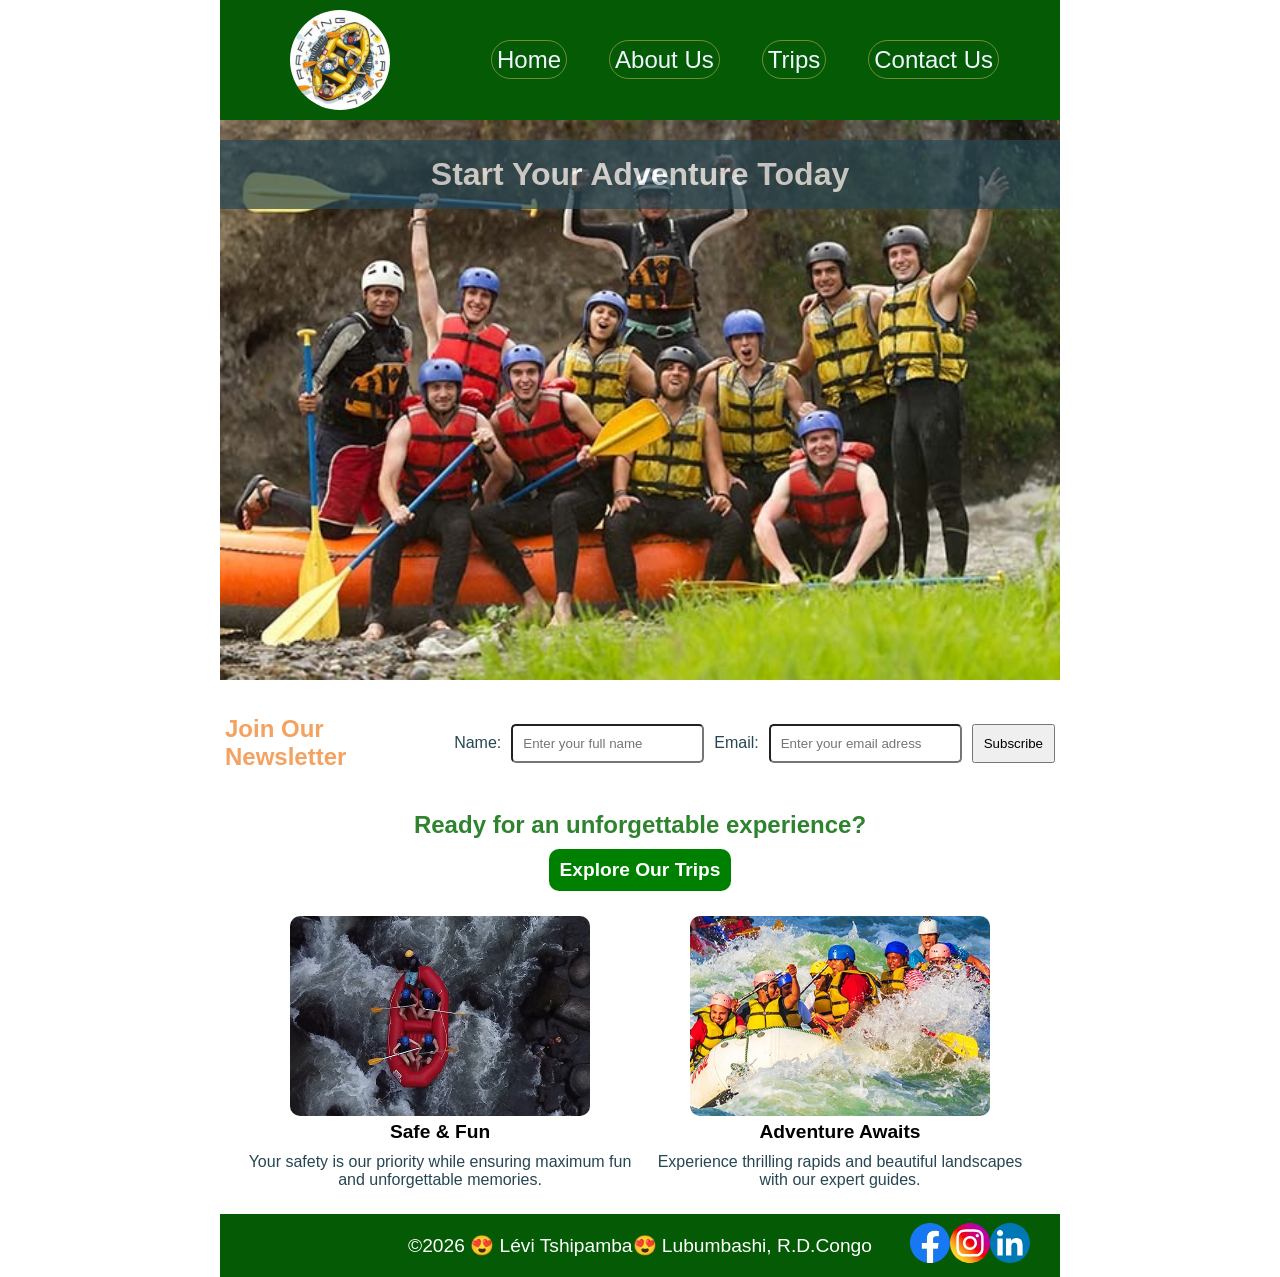
==== wwr/index.html @ 9deaa59b "homepage" ====
<!DOCTYPE html>
<html lang="en">
<head>
    <meta charset="UTF-8">
    <meta name="viewport" content="width=device-width, initial-scale=1.0">
    <title>About US</title>
    <meta name="description" content="This page explain ours objectivs, hobbies and description of us">
    <link rel="stylesheet" href="styles/rafting.css">
    <meta name="author" content="Lévi Tshipamba">
</head>
<body>
    <header>
        <div class="logo">
            <img src="images/logo.png" alt="logo of our website">
        </div>
        <nav>
            <ul>
                <li><a href="index.html">Home</a></li>
                <li><a href="about.html">About Us</a></li>
                <li><a href="trips.html">Trips</a></li>
                <li><a href="contact.html">Contact Us</a></li>
            </ul>
        </nav>
    </header>

    <main>
        <div class="hero">
            <img src="images/rafting1.jpg" alt="rafting pict">
            <h1>Start Your Adventure Today</h1>
        </div>

        <section class="newsletter">
            <h2>Join Our Newsletter</h2>
            <label for="name">Name:</label>
            <input type="text" name="name" id="name" placeholder="Enter your full name" required>
            <label for="email">Email:</label>
            <input type="email" name="email" id="email" placeholder="Enter your email adress" required>
            <button>Subscribe</button>
        </section>

        <section class="call">
            <h3>Ready for an unforgettable experience?</h3>
            <button><a href="trips.html">Explore Our Trips</a></button>
        </section>

        <section class="Adventure">
            <figure>
                <img src="images/rafting6.jpg" alt="rafting image">
                <figcaption>Safe & Fun</figcaption>
                <p>Your safety is our priority while ensuring maximum fun and unforgettable memories.</p>
            </figure>

            <figure>
                <img src="images/rafting7.jpg" alt="rafting image">
                <figcaption>Adventure Awaits</figcaption>
                <p>Experience thrilling rapids and beautiful landscapes with our expert guides.</p>
            </figure>
        </section>

    </main>

    <footer>
        <p>&copy;2026 😍 Lévi Tshipamba😍 Lubumbashi, R.D.Congo </p>
        <nav class="socialmedia">
            <a href="#"><img src="images/facebook.svg" alt="facebook icon"></a>
            <a href="#"><img src="images/instagram.svg" alt="instaram icon"></a>
            <a href="#"><img src="images/linkedin.svg" alt="linkedin icon"></a>
        </nav>
    </footer>
</body>
</html>
---- wwr/styles/rafting.css ----
:root{
    --primary-color:#055a05;
    --secondary-color:#f4a261;
    --accent1-color:#264653;
    --accent2-color:#e9c46a;
    --heading-font: Verdana, Geneva, Tahoma, sans-serif;
    --body-font: Arial, Helvetica, sans-serif;
}

*{
    margin: 0;
    padding: 0;
    box-sizing: border-box;
}

input:focus , textarea:focus{
    outline: none;
}

body{
    font-family: var(--body-font);
    color: var(--accent1-color);
}

header{
    background-color: var(--primary-color);
    color: var(--accent2-color);
    display: grid;
    grid-template-columns: 200px 1fr;
    align-items: center;
    gap:10px;
    padding: 10px 20px;
}

.logo{
    display: flex;
    justify-content: center;
    align-items: center;
}
.logo img{
    border-radius: 50%;
    width: 100px;
    height: auto;

}

nav ul{
    display: flex;
    justify-content: space-around;
    align-items: center;
    list-style: none;
    font-size: 1.5rem;
}

header nav a {
    text-decoration: none;
    padding: 5px;
    color:aliceblue;
    transition: 1s ease-in;
    border: 1px solid #e9c56a7a;
    border-radius: 20px;
}

header nav a:hover{
    background-color: #e9c46a;
    color: black;
}


header, main, footer {
    width: 840px;
    margin: 0 auto;
}

.hero {
    position: relative;
}

.hero img{
    display: block;
    width: 100%;
    height: auto;
}

.hero h1{
    position: absolute;
    top: 20px;
    width: 100%;
    padding: 16px;
    text-align: center;
    opacity: .7;
    background-color: var(--accent1-color);
    color: white;
}

.hero article img{
    float: right;
    width: 125px;
}

h2{
    font-family: var(--heading-font);
    color: var(--secondary-color);
}

.hero article{
    position: absolute;
    top: 80px;
    background-color:var(--accent2-color);
}

nav, p, section, article {
    margin: 15px;
    padding: 5px;
}

.section1{
    display: grid;
    grid-template-columns: repeat(3, 1fr);
    align-items: center;
    justify-content: center;
}

.section1 h2{
    grid-column: 1/-1;
    text-align: center;
}

.section1 img{
    width:  100%;
    height: auto;
}

.section2 h2{
    grid-column: 1/-1;
    text-align: center;
}

.section2{
    display: grid;
    grid-template-columns: repeat(5, 1fr);
    align-items: center;
    justify-content: center;
    gap: 5px;
    flex-wrap: wrap;
}

.section2 figure {
    display: flex;
    flex-direction: column;
    align-items: center;
}

.section2 figure img{
    width: 150px;
    height: 100px;
    object-fit: cover;
    border-radius: 10px;
}

footer{
    background-color: var(--primary-color);
    color:white;
    display: flex;
    justify-content: center;
    align-items: center;
    position: relative;
    font-size: 1.2rem;
}

.socialmedia{
    display: flex;
    align-items: center;
    justify-content: center;
    text-decoration: none;
    position: absolute;
    right: 10px;
}

.socialmedia a{
    width: 40px;
    text-decoration: none;
}

/* About Us section */

.infos {
    display: flex;
    flex-direction: column;
    justify-content: center;
    align-items: center;
}

.infos p{
    padding:0;
    margin: 5px;
}

.map iframe{
    width: 100%;
    height: 100%;
}

.card {
    display: grid;
    grid-template-columns: repeat(2, 1fr);
    gap: 10px;
    justify-content: center;
}

form{
    padding: 10px;
}

#name, #email{
    padding: 10px;
    margin-left: 40px;
    border-radius: 5px;
}

#email{
    padding: 10px;
    margin-left: 43px;
    margin-top: 5px;
}

.purposeMessage{
    display: flex;
    align-items: center;
    margin-top: 10px;
}

.purposeMessage P{
    padding: 0;
    margin: 0 20px 0 0;
}

#message::placeholder {
    padding: 10px;
}

.btn{
    width: 100%;
    padding: 10px;
    border-radius: 5px;
    font-size: 1.2rem;
    font-weight: bold;
    cursor: pointer;
}


/* Our Team */

.team h2{
    text-align: center;
    margin-bottom: 10px; 
}

.ourteam{
    display: flex;
    align-items: center;
    justify-content: center;
    gap: 30px;
}

figure,.team figcaption{
    display: flex;
    flex-direction: column;
    align-items: center;
    justify-content: center;
}

.team figure img{
    height: 100px;
    width: 90px;
    object-fit: cover;
    border-radius: 50%;
}

.team figcaption p{
    margin: 0;
    padding: 0;
}


/* home page */

.newsletter{
    display: flex;
    align-items: center;
    justify-content: center;
    gap:10px;
    margin: 30px 0;
}

#name, #email{
    margin: 0;
}

.newsletter button{
    padding: 10px;
    cursor: pointer;

}

.call {
    display: flex;
    align-items: center;
    justify-content: center;
    flex-direction: column;
    gap: 10px;
}

.call h3{
    font-size: 1.5rem;
    color: rgb(46, 132, 46);
}
.call button{
    /* background-color: var(--primary-color); */
    background: green;
    padding: 10px;
    border-radius: 10px;
    border: none;
    cursor: pointer;
}
.call button a{
    color: white;
    text-decoration: none;
    font-weight: bold;
    font-size: 1.2rem;
}

.Adventure {
    display: grid;
    grid-template-columns: repeat(2,1fr);
    margin-top:10px; 
}

.Adventure figure{
    height: auto;
}

.Adventure figure img{
    max-width: 300px;
    height: 200px;
    object-fit: cover;
    border-radius: 10px;
}

.Adventure figure figcaption{
    margin: 5px;
    font-size: 1.2rem;
    color: black;
    font-weight: bold;
}

.Adventure figure p{
    text-align: center;
    margin: 0;
}


/* Trips */

.tripsh1{
    text-align: center;
    margin-top: 20px;
    color: green;
}

.trips{
    display: flex;
    align-items: center;
    justify-content: center;
    flex-direction: column;
}

.trips a{
    background: green; 
    color:white; 
    padding:10px 20px; 
    text-decoration:none;
    border-radius: 10px;
}

.adventures{
    display: grid;
    grid-template-columns: repeat(3,1fr);
    margin-top:10px;
    gap: 10px;
}

.adventures figure{
    height: auto;
}

.adventures figure img{
    max-width: 250px;
    height: 200px;
    object-fit: cover;
    border-radius: 10px;
}

.adventures figure figcaption{
    margin: 5px;
    font-size: 1.2rem;
    text-align: center;
}

.table h2{
    text-align: center;
}

table {
    width: 100%;
    border-collapse: collapse;
    margin-top: 20px;
}

table, th, td {
    border: 1px solid #333;
    padding: 10px;
    text-align: center;
}

th {
    background-color: #055a05;
    color: white;
}
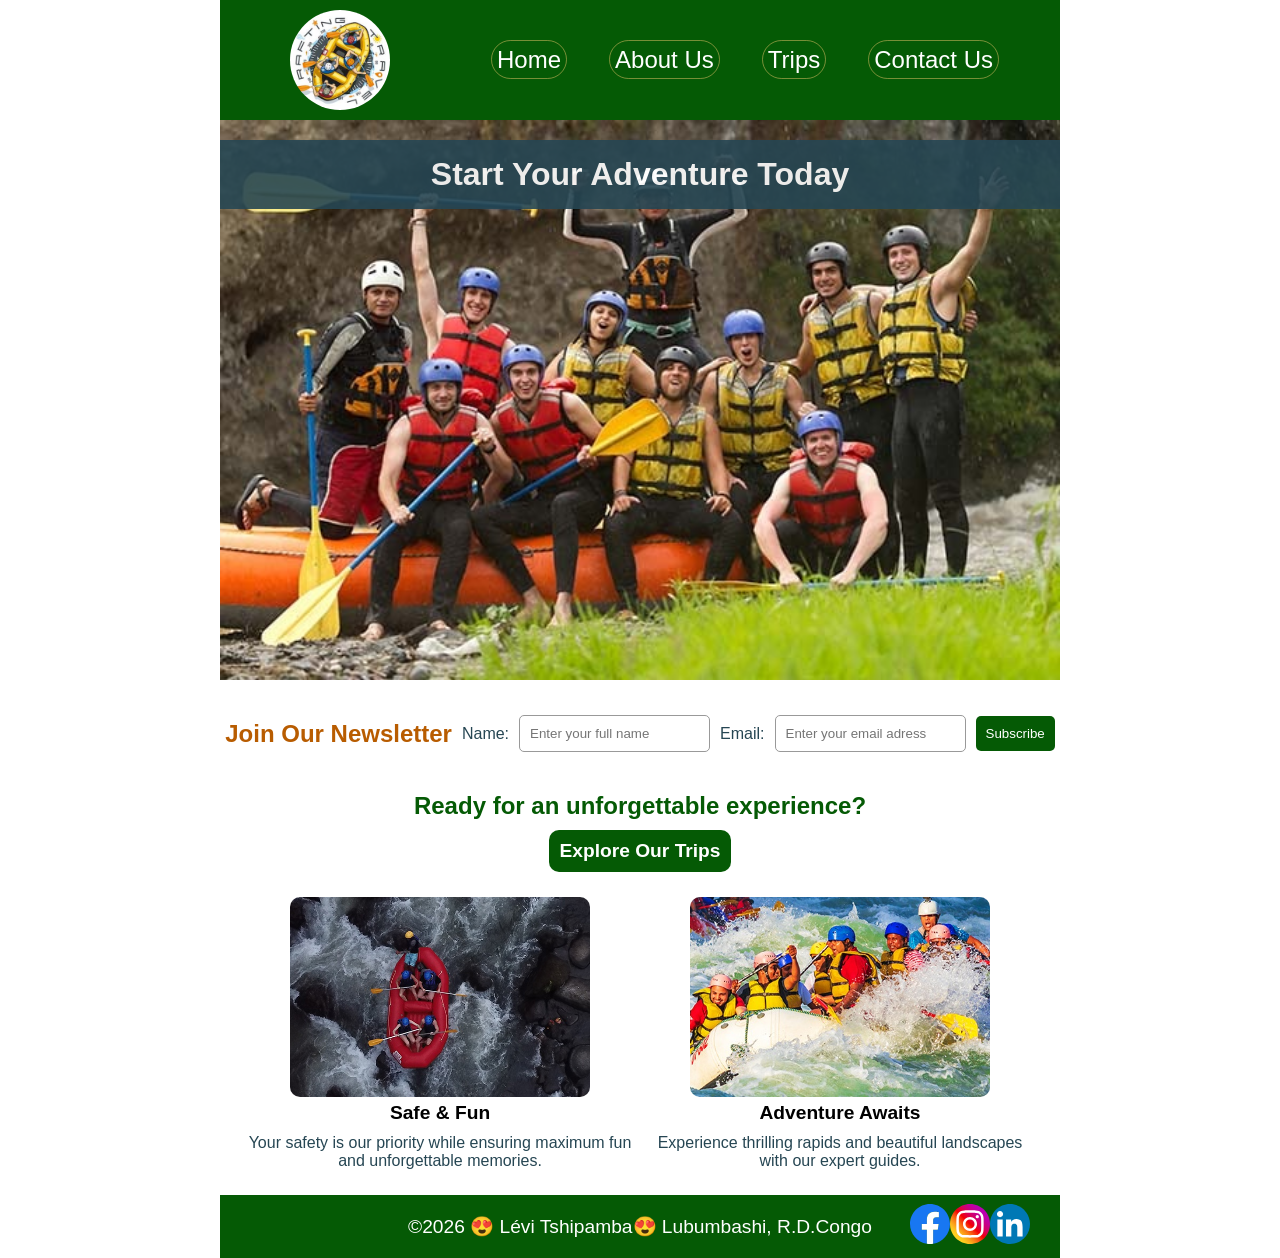
==== commit 07246ac6: "correction" ====
--- a/wwr/index.html
+++ b/wwr/index.html
@@ -3,10 +3,10 @@
 <head>
     <meta charset="UTF-8">
     <meta name="viewport" content="width=device-width, initial-scale=1.0">
-    <title>About US</title>
-    <meta name="description" content="This page explain ours objectivs, hobbies and description of us">
+    <title>Home | White Water Rafting</title>
+    <meta name="description" content="Experience exciting white water rafting adventures, discover breathtaking river destinations, and create unforgettable outdoor memories with our expert guides.">
+    <meta name="author" content="Lévi Tshipamba">
     <link rel="stylesheet" href="styles/rafting.css">
-    <meta name="author" content="Lévi Tshipamba">
 </head>
 <body>
     <header>
--- a/wwr/styles/rafting.css
+++ b/wwr/styles/rafting.css
@@ -1,8 +1,10 @@
+
+
 :root{
-    --primary-color:#055a05;
-    --secondary-color:#f4a261;
-    --accent1-color:#264653;
-    --accent2-color:#e9c46a;
+    --primary-color: #055a05;
+    --secondary-color: #b85c00;
+    --accent1-color: #264653;
+    --accent2-color: #e9c46a;
     --heading-font: Verdana, Geneva, Tahoma, sans-serif;
     --body-font: Arial, Helvetica, sans-serif;
 }
@@ -13,7 +15,8 @@
     box-sizing: border-box;
 }
 
-input:focus , textarea:focus{
+input:focus,
+textarea:focus{
     outline: none;
 }
 
@@ -22,13 +25,17 @@
     color: var(--accent1-color);
 }
 
+a{
+    color: #055a05;
+}
+
 header{
     background-color: var(--primary-color);
     color: var(--accent2-color);
     display: grid;
     grid-template-columns: 200px 1fr;
     align-items: center;
-    gap:10px;
+    gap: 10px;
     padding: 10px 20px;
 }
 
@@ -37,11 +44,11 @@
     justify-content: center;
     align-items: center;
 }
+
 .logo img{
     border-radius: 50%;
     width: 100px;
     height: auto;
-
 }
 
 nav ul{
@@ -52,27 +59,28 @@
     font-size: 1.5rem;
 }
 
-header nav a {
+header nav a{
     text-decoration: none;
     padding: 5px;
-    color:aliceblue;
+    color: #ffffff;
     transition: 1s ease-in;
-    border: 1px solid #e9c56a7a;
+    border: 1px solid rgba(233, 196, 106, 0.5);
     border-radius: 20px;
 }
 
 header nav a:hover{
-    background-color: #e9c46a;
-    color: black;
-}
-
-
-header, main, footer {
+    background-color: var(--accent2-color);
+    color: #000000;
+}
+
+header,
+main,
+footer{
     width: 840px;
     margin: 0 auto;
 }
 
-.hero {
+.hero{
     position: relative;
 }
 
@@ -88,9 +96,15 @@
     width: 100%;
     padding: 16px;
     text-align: center;
-    opacity: .7;
+    opacity: .9;
     background-color: var(--accent1-color);
-    color: white;
+    color: #ffffff;
+}
+
+.hero article{
+    position: absolute;
+    top: 80px;
+    background-color: var(--accent2-color);
 }
 
 .hero article img{
@@ -103,13 +117,10 @@
     color: var(--secondary-color);
 }
 
-.hero article{
-    position: absolute;
-    top: 80px;
-    background-color:var(--accent2-color);
-}
-
-nav, p, section, article {
+nav,
+p,
+section,
+article{
     margin: 15px;
     padding: 5px;
 }
@@ -122,30 +133,29 @@
 }
 
 .section1 h2{
-    grid-column: 1/-1;
+    grid-column: 1 / -1;
     text-align: center;
 }
 
 .section1 img{
-    width:  100%;
+    width: 100%;
     height: auto;
 }
 
+.section2{
+    display: grid;
+    grid-template-columns: repeat(5, 1fr);
+    align-items: center;
+    justify-content: center;
+    gap: 5px;
+}
+
 .section2 h2{
-    grid-column: 1/-1;
-    text-align: center;
-}
-
-.section2{
-    display: grid;
-    grid-template-columns: repeat(5, 1fr);
-    align-items: center;
-    justify-content: center;
-    gap: 5px;
-    flex-wrap: wrap;
-}
-
-.section2 figure {
+    grid-column: 1 / -1;
+    text-align: center;
+}
+
+.section2 figure{
     display: flex;
     flex-direction: column;
     align-items: center;
@@ -160,7 +170,7 @@
 
 footer{
     background-color: var(--primary-color);
-    color:white;
+    color: white;
     display: flex;
     justify-content: center;
     align-items: center;
@@ -182,9 +192,9 @@
     text-decoration: none;
 }
 
-/* About Us section */
-
-.infos {
+/* About Us */
+
+.infos{
     display: flex;
     flex-direction: column;
     justify-content: center;
@@ -192,7 +202,7 @@
 }
 
 .infos p{
-    padding:0;
+    padding: 0;
     margin: 5px;
 }
 
@@ -201,7 +211,7 @@
     height: 100%;
 }
 
-.card {
+.card{
     display: grid;
     grid-template-columns: repeat(2, 1fr);
     gap: 10px;
@@ -212,15 +222,14 @@
     padding: 10px;
 }
 
-#name, #email{
-    padding: 10px;
-    margin-left: 40px;
+#name,
+#email{
+    padding: 10px;
     border-radius: 5px;
+    border: 1px solid #999;
 }
 
 #email{
-    padding: 10px;
-    margin-left: 43px;
     margin-top: 5px;
 }
 
@@ -230,12 +239,12 @@
     margin-top: 10px;
 }
 
-.purposeMessage P{
+.purposeMessage p{
     padding: 0;
     margin: 0 20px 0 0;
 }
 
-#message::placeholder {
+#message::placeholder{
     padding: 10px;
 }
 
@@ -246,14 +255,20 @@
     font-size: 1.2rem;
     font-weight: bold;
     cursor: pointer;
-}
-
+    border: none;
+    background-color: var(--primary-color);
+    color: white;
+}
+
+.btn:hover{
+    background-color: #043d04;
+}
 
 /* Our Team */
 
 .team h2{
     text-align: center;
-    margin-bottom: 10px; 
+    margin-bottom: 10px;
 }
 
 .ourteam{
@@ -263,7 +278,8 @@
     gap: 30px;
 }
 
-figure,.team figcaption{
+figure,
+.team figcaption{
     display: flex;
     flex-direction: column;
     align-items: center;
@@ -282,28 +298,31 @@
     padding: 0;
 }
 
-
-/* home page */
+/* Home */
 
 .newsletter{
     display: flex;
     align-items: center;
     justify-content: center;
-    gap:10px;
+    gap: 10px;
     margin: 30px 0;
 }
 
-#name, #email{
+.newsletter #name,
+.newsletter #email{
     margin: 0;
 }
 
 .newsletter button{
     padding: 10px;
     cursor: pointer;
-
-}
-
-.call {
+    background-color: var(--primary-color);
+    color: white;
+    border: none;
+    border-radius: 5px;
+}
+
+.call{
     display: flex;
     align-items: center;
     justify-content: center;
@@ -313,16 +332,17 @@
 
 .call h3{
     font-size: 1.5rem;
-    color: rgb(46, 132, 46);
-}
+    color: var(--primary-color);
+}
+
 .call button{
-    /* background-color: var(--primary-color); */
-    background: green;
+    background-color: var(--primary-color);
     padding: 10px;
     border-radius: 10px;
     border: none;
     cursor: pointer;
 }
+
 .call button a{
     color: white;
     text-decoration: none;
@@ -330,14 +350,10 @@
     font-size: 1.2rem;
 }
 
-.Adventure {
-    display: grid;
-    grid-template-columns: repeat(2,1fr);
-    margin-top:10px; 
-}
-
-.Adventure figure{
-    height: auto;
+.Adventure{
+    display: grid;
+    grid-template-columns: repeat(2, 1fr);
+    margin-top: 10px;
 }
 
 .Adventure figure img{
@@ -359,13 +375,12 @@
     margin: 0;
 }
 
-
 /* Trips */
 
 .tripsh1{
     text-align: center;
     margin-top: 20px;
-    color: green;
+    color: var(--primary-color);
 }
 
 .trips{
@@ -376,22 +391,19 @@
 }
 
 .trips a{
-    background: green; 
-    color:white; 
-    padding:10px 20px; 
-    text-decoration:none;
+    background-color: var(--primary-color);
+    color: white;
+    padding: 10px 20px;
+    text-decoration: none;
     border-radius: 10px;
+    font-weight: bold;
 }
 
 .adventures{
     display: grid;
-    grid-template-columns: repeat(3,1fr);
-    margin-top:10px;
+    grid-template-columns: repeat(3, 1fr);
+    margin-top: 10px;
     gap: 10px;
-}
-
-.adventures figure{
-    height: auto;
 }
 
 .adventures figure img{
@@ -411,19 +423,22 @@
     text-align: center;
 }
 
-table {
+table{
     width: 100%;
     border-collapse: collapse;
     margin-top: 20px;
 }
 
-table, th, td {
+table,
+th,
+td{
     border: 1px solid #333;
     padding: 10px;
     text-align: center;
 }
 
-th {
-    background-color: #055a05;
-    color: white;
-}+th{
+    background-color: var(--primary-color);
+    color: white;
+}
+
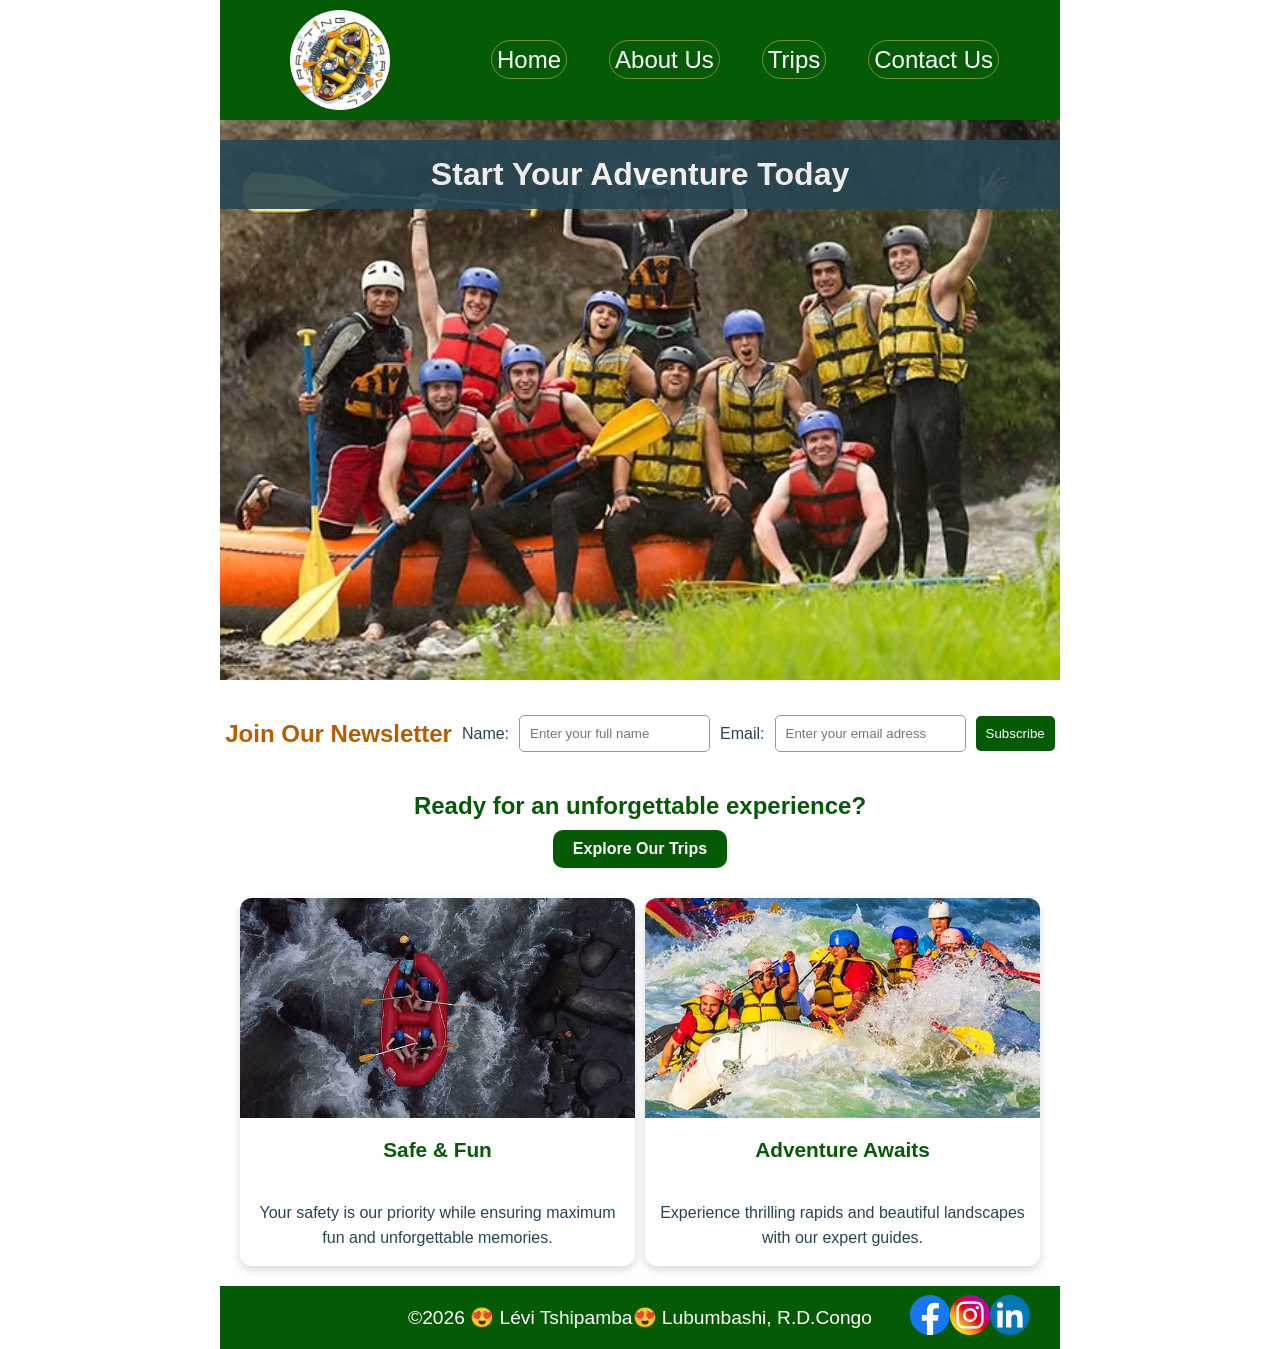
==== commit e489044e: "correction 2" ====
--- a/wwr/index.html
+++ b/wwr/index.html
@@ -40,20 +40,24 @@
 
         <section class="call">
             <h3>Ready for an unforgettable experience?</h3>
-            <button><a href="trips.html">Explore Our Trips</a></button>
+            <a href="trips.html" class="btn-trips">Explore Our Trips</a>
         </section>
 
-        <section class="Adventure">
+        <section class="adventure">
             <figure>
-                <img src="images/rafting6.jpg" alt="rafting image">
-                <figcaption>Safe & Fun</figcaption>
-                <p>Your safety is our priority while ensuring maximum fun and unforgettable memories.</p>
+                <img src="images/rafting6.jpg" alt="Safe rafting adventure">
+                <figcaption>
+                    <strong>Safe & Fun</strong><br>
+                    Your safety is our priority while ensuring maximum fun and unforgettable memories.
+                </figcaption>
             </figure>
 
             <figure>
-                <img src="images/rafting7.jpg" alt="rafting image">
-                <figcaption>Adventure Awaits</figcaption>
-                <p>Experience thrilling rapids and beautiful landscapes with our expert guides.</p>
+                <img src="images/rafting7.jpg" alt="Adventure rafting trip">
+                <figcaption>
+                    <strong>Adventure Awaits</strong><br>
+                    Experience thrilling rapids and beautiful landscapes with our expert guides.
+                </figcaption>
             </figure>
         </section>
 
--- a/wwr/styles/rafting.css
+++ b/wwr/styles/rafting.css
@@ -293,10 +293,6 @@
     border-radius: 50%;
 }
 
-.team figcaption p{
-    margin: 0;
-    padding: 0;
-}
 
 /* Home */
 
@@ -335,45 +331,60 @@
     color: var(--primary-color);
 }
 
-.call button{
-    background-color: var(--primary-color);
-    padding: 10px;
+.btn-trips{
+    display: inline-block;
+    background-color: #055a05;
+    color: white;
+    padding: 10px 20px;
     border-radius: 10px;
-    border: none;
-    cursor: pointer;
-}
-
-.call button a{
-    color: white;
     text-decoration: none;
     font-weight: bold;
-    font-size: 1.2rem;
-}
-
-.Adventure{
+}
+
+.btn-trips:hover{
+    background-color: #043d04;
+}
+
+
+
+.adventure{
     display: grid;
     grid-template-columns: repeat(2, 1fr);
-    margin-top: 10px;
-}
-
-.Adventure figure img{
-    max-width: 300px;
-    height: 200px;
+    margin-top: 20px;
+    gap: 10px;
+}
+
+.adventure figure{
+    background-color: #ffffff;
+    border-radius: 12px;
+    overflow: hidden;
+    box-shadow: 0 4px 10px rgba(0, 0, 0, 0.15);
+    transition: transform 0.3s ease;    
+}
+.adventure figure:hover{
+    transform: translateY(-5px);
+}
+
+.adventure img{
+    width: 100%;
+    height: 220px;
     object-fit: cover;
-    border-radius: 10px;
-}
-
-.Adventure figure figcaption{
-    margin: 5px;
-    font-size: 1.2rem;
-    color: black;
-    font-weight: bold;
-}
-
-.Adventure figure p{
-    text-align: center;
-    margin: 0;
-}
+}
+
+.adventure figcaption{
+    padding: 15px;
+    text-align: center;
+    line-height: 1.6;
+    color: #264653;
+}
+
+.adventure figcaption strong{
+    display: block;
+    margin-bottom: 8px;
+    font-size: 1.3rem;
+    color: #055a05;
+}
+
 
 /* Trips */
 
